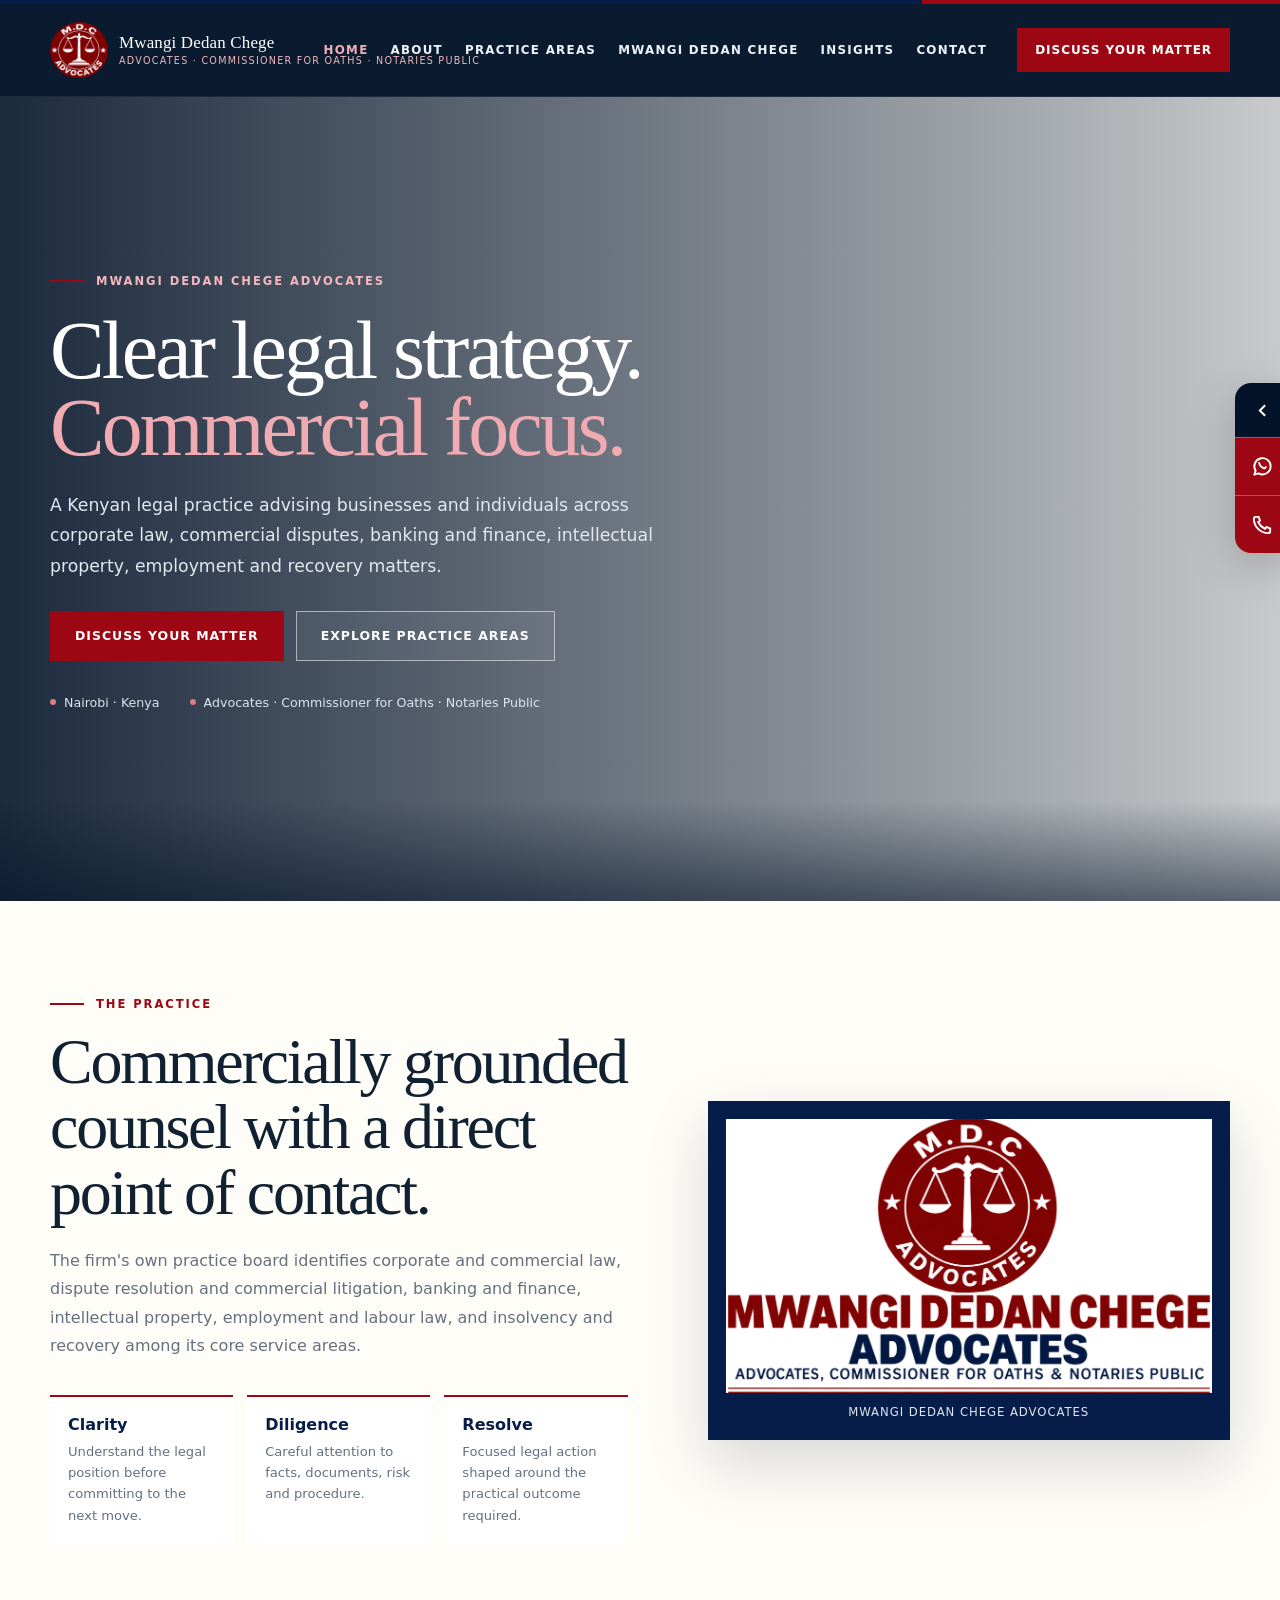
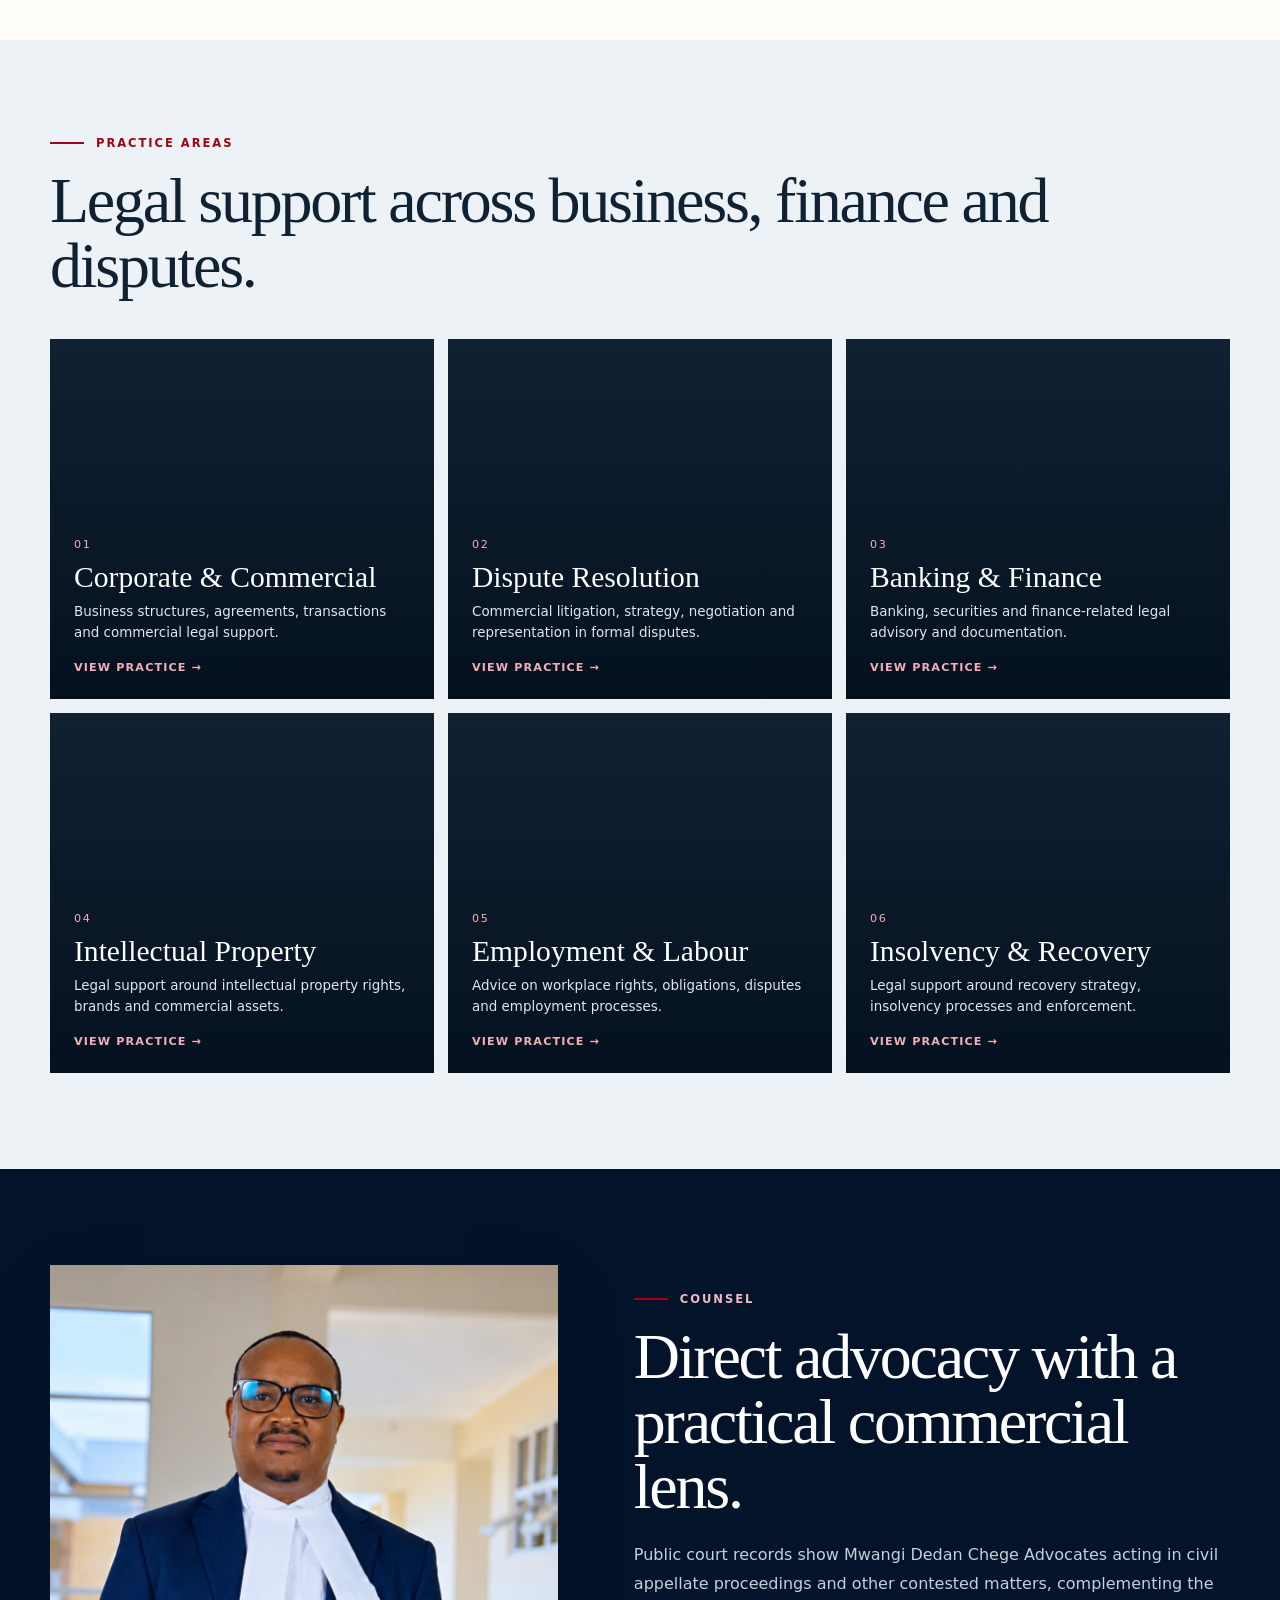
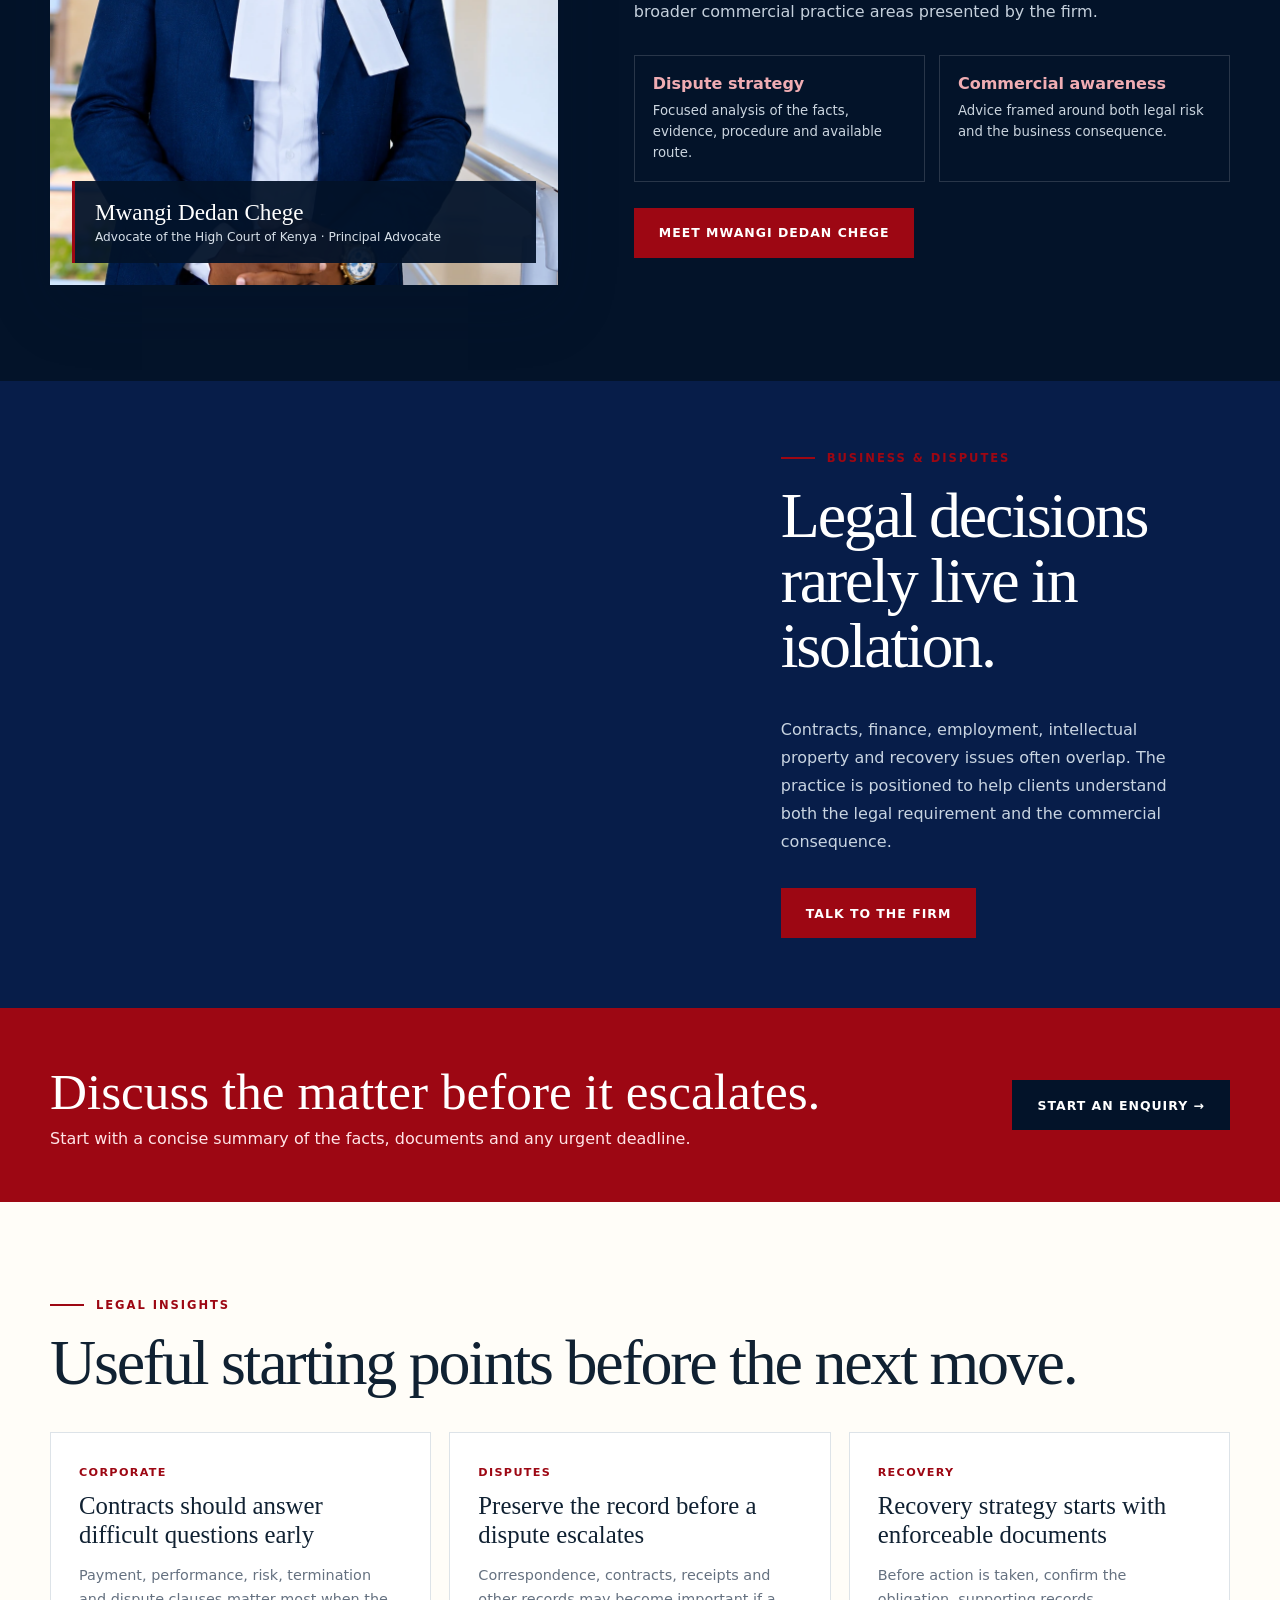
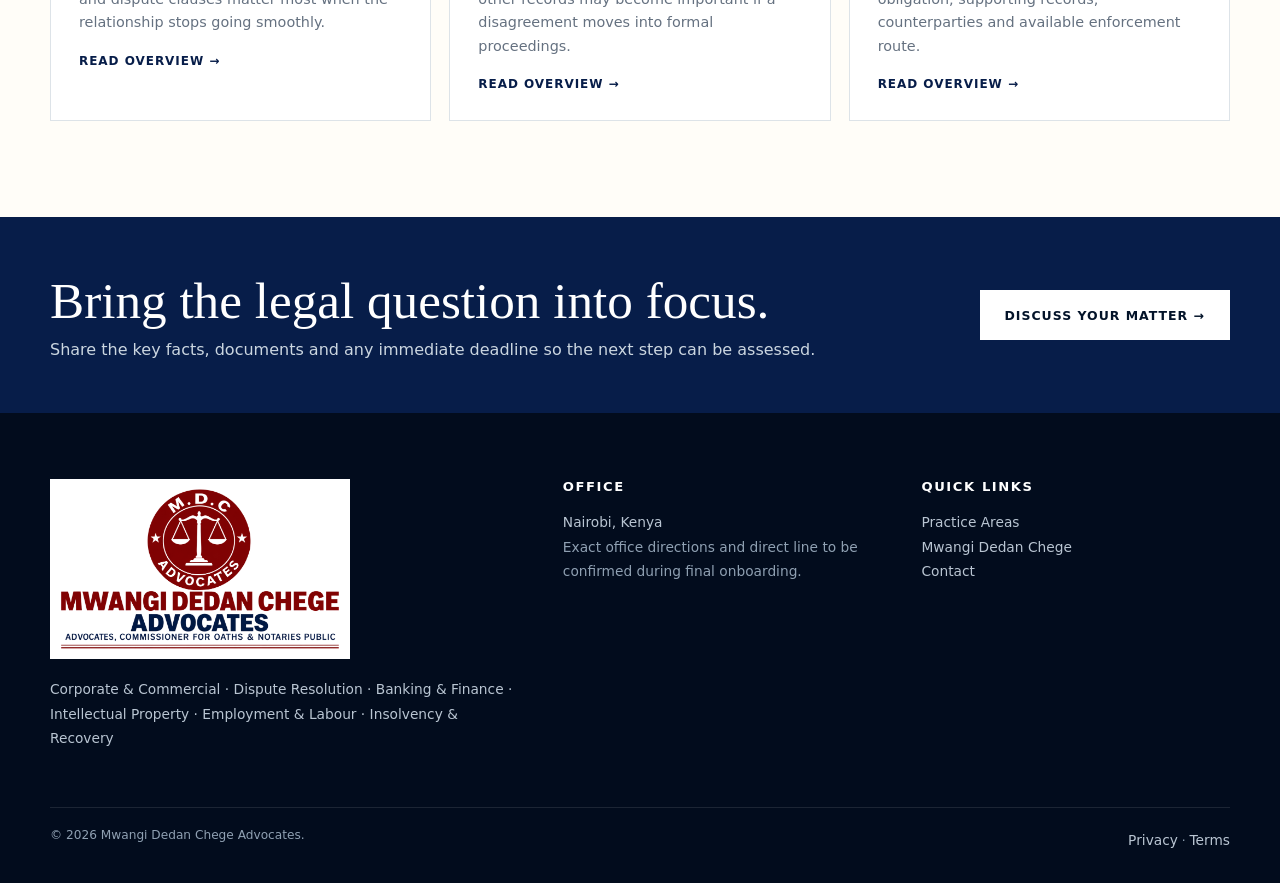
==== index.html @ b8acafd7 "Build Mwangi Dedan Chege Advocates website" ====
<!doctype html><html lang="en"><head><meta charset="utf-8"><meta name="viewport" content="width=device-width,initial-scale=1,viewport-fit=cover">
<title>Mwangi Dedan Chege Advocates | Kenya</title><meta name="description" content="Business-minded legal counsel across corporate, disputes, finance, intellectual property, employment and recovery matters."><link rel="canonical" href="https://mwangi-dedan-chege-advocates.vercel.app/">
<meta name="theme-color" content="#071d49"><meta property="og:type" content="website"><meta property="og:title" content="Mwangi Dedan Chege Advocates | Kenya">
<meta property="og:description" content="Business-minded legal counsel across corporate, disputes, finance, intellectual property, employment and recovery matters."><meta property="og:url" content="https://mwangi-dedan-chege-advocates.vercel.app/">
<meta property="og:image" content="https://mwangi-dedan-chege-advocates.vercel.app/images/social-card.jpg">
<link rel="manifest" href="/site.webmanifest"><link rel="icon" href="/images/icon-192.png">
<link rel="stylesheet" href="/assets/css/site.css?v=7"></head><body><div class="topline"></div><header class="site-header"><div class="container nav"><a class="brand" href="/" aria-label="Mwangi Dedan Chege Advocates home">
<img class="brand-mark" src="/images/emblem-2k.png" alt=""><span class="brand-name"><b>Mwangi Dedan Chege</b><small>Advocates · Commissioner for Oaths · Notaries Public</small></span></a>
<nav class="nav-links" aria-label="Primary navigation"><a class="active" href="/">Home</a><a class="" href="/about">About</a><a class="" href="/practice-areas">Practice Areas</a><a class="" href="/managing-partner">Mwangi Dedan Chege</a><a class="" href="/insights">Insights</a><a class="" href="/contact">Contact</a></nav><a class="nav-cta" href="/contact">Discuss your matter</a>
<button class="menu-btn" aria-label="Open menu" aria-expanded="false"><span></span></button></div>
<nav class="mobile-nav" aria-label="Mobile navigation"><a href="/">Home</a><a href="/about">About</a><a href="/practice-areas">Practice Areas</a><a href="/managing-partner">Mwangi Dedan Chege</a><a href="/insights">Insights</a><a href="/contact">Contact</a><a href="/contact">Discuss your matter</a></nav></header>
<main><section class="hero"><div class="container"><div class="hero-content"><div class="eyebrow">Mwangi Dedan Chege Advocates</div>
<h1 class="display">Clear legal strategy.<br><span>Commercial focus.</span></h1>
<p class="lead">A Kenyan legal practice advising businesses and individuals across corporate law, commercial disputes, banking and finance, intellectual property, employment and recovery matters.</p>
<div class="hero-actions"><a class="btn btn-gold" href="/contact">Discuss your matter</a><a class="btn btn-ghost" href="/practice-areas">Explore practice areas</a></div>
<div class="hero-meta"><span><i></i>Nairobi · Kenya</span><span><i></i>Advocates · Commissioner for Oaths · Notaries Public</span></div>
</div></div></section>

<section class="section"><div class="container intro-grid"><div><div class="eyebrow">The practice</div>
<h2 class="section-title">Commercially grounded counsel with a direct point of contact.</h2>
<p class="section-copy">The firm's own practice board identifies corporate and commercial law, dispute resolution and commercial litigation, banking and finance, intellectual property, employment and labour law, and insolvency and recovery among its core service areas.</p>
<div class="values"><div class="value"><b>Clarity</b><span>Understand the legal position before committing to the next move.</span></div>
<div class="value"><b>Diligence</b><span>Careful attention to facts, documents, risk and procedure.</span></div>
<div class="value"><b>Resolve</b><span>Focused legal action shaped around the practical outcome required.</span></div></div></div>
<div class="logo-animation"><video autoplay muted loop playsinline preload="metadata" poster="/images/logo-transparent-4k.png"><source src="/assets/media/mdc-logo-intro.mp4" type="video/mp4"></video><small>MWANGI DEDAN CHEGE ADVOCATES</small></div></div></section>

<section class="section practice-section"><div class="container"><div class="eyebrow">Practice areas</div>
<h2 class="section-title">Legal support across business, finance and disputes.</h2><div class="practice-grid">
<a class="practice-card" style="--image:url('https://images.unsplash.com/photo-1431540015161-0bf868a2d407?auto=format&fit=crop&w=1400&q=82')" href="/practice-areas#corporate"><div class="practice-content"><span class="practice-number">01</span><h3>Corporate & Commercial</h3><p>Business structures, agreements, transactions and commercial legal support.</p><span class="practice-link">View practice →</span></div></a>
<a class="practice-card" style="--image:url('https://images.unsplash.com/photo-1635845080335-dcfe06a0fcf1?auto=format&fit=crop&w=1400&q=82')" href="/practice-areas#litigation"><div class="practice-content"><span class="practice-number">02</span><h3>Dispute Resolution</h3><p>Commercial litigation, strategy, negotiation and representation in formal disputes.</p><span class="practice-link">View practice →</span></div></a>
<a class="practice-card" style="--image:url('https://images.unsplash.com/photo-1554224155-6726b3ff858f?auto=format&fit=crop&w=1400&q=82')" href="/practice-areas#finance"><div class="practice-content"><span class="practice-number">03</span><h3>Banking & Finance</h3><p>Banking, securities and finance-related legal advisory and documentation.</p><span class="practice-link">View practice →</span></div></a>
<a class="practice-card" style="--image:url('https://images.unsplash.com/photo-1598139384902-5a8217874645?auto=format&fit=crop&w=1400&q=82')" href="/practice-areas#ip"><div class="practice-content"><span class="practice-number">04</span><h3>Intellectual Property</h3><p>Legal support around intellectual property rights, brands and commercial assets.</p><span class="practice-link">View practice →</span></div></a>
<a class="practice-card" style="--image:url('https://images.unsplash.com/photo-1521791055366-0d553872125f?auto=format&fit=crop&w=1400&q=82')" href="/practice-areas#employment"><div class="practice-content"><span class="practice-number">05</span><h3>Employment & Labour</h3><p>Advice on workplace rights, obligations, disputes and employment processes.</p><span class="practice-link">View practice →</span></div></a>
<a class="practice-card" style="--image:url('https://images.unsplash.com/photo-1450101499163-c8848c66ca85?auto=format&fit=crop&w=1400&q=82')" href="/practice-areas#insolvency"><div class="practice-content"><span class="practice-number">06</span><h3>Insolvency & Recovery</h3><p>Legal support around recovery strategy, insolvency processes and enforcement.</p><span class="practice-link">View practice →</span></div></a>
</div></div></section>

<section class="section partner-section"><div class="container partner-grid"><div class="partner-visual"><div class="partner-badge"><strong>Mwangi Dedan Chege</strong><span>Advocate of the High Court of Kenya · Principal Advocate</span></div></div>
<div><div class="eyebrow">Counsel</div><h2 class="section-title">Direct advocacy with a practical commercial lens.</h2>
<p class="section-copy">Public court records show Mwangi Dedan Chege Advocates acting in civil appellate proceedings and other contested matters, complementing the broader commercial practice areas presented by the firm.</p>
<div class="partner-points"><div class="partner-point"><b>Dispute strategy</b><span>Focused analysis of the facts, evidence, procedure and available route.</span></div><div class="partner-point"><b>Commercial awareness</b><span>Advice framed around both legal risk and the business consequence.</span></div></div>
<div style="margin-top:26px"><a class="btn btn-gold" href="/managing-partner">Meet Mwangi Dedan Chege</a></div></div></div></section>

<section class="image-band"><div class="photo" aria-label="Professional business and property environment"></div><div class="copy"><div class="eyebrow">Business & disputes</div>
<h2 class="section-title">Legal decisions rarely live in isolation.</h2><p>Contracts, finance, employment, intellectual property and recovery issues often overlap. The practice is positioned to help clients understand both the legal requirement and the commercial consequence.</p>
<a class="btn btn-gold" style="align-self:flex-start;margin-top:16px" href="/contact">Talk to the firm</a></div></section>

<section class="booking-band"><div class="container"><div><h2>Discuss the matter before it escalates.</h2><p>Start with a concise summary of the facts, documents and any urgent deadline.</p></div><a class="btn btn-navy" href="/contact">Start an enquiry →</a></div></section>

<section class="section"><div class="container"><div class="eyebrow">Legal insights</div><h2 class="section-title">Useful starting points before the next move.</h2><div class="insight-grid">
<article class="insight-card"><span class="tag">Corporate</span><h3>Contracts should answer difficult questions early</h3><p>Payment, performance, risk, termination and dispute clauses matter most when the relationship stops going smoothly.</p><a href="/insights#corporate">Read overview →</a></article>
<article class="insight-card"><span class="tag">Disputes</span><h3>Preserve the record before a dispute escalates</h3><p>Correspondence, contracts, receipts and other records may become important if a disagreement moves into formal proceedings.</p><a href="/insights#disputes">Read overview →</a></article>
<article class="insight-card"><span class="tag">Recovery</span><h3>Recovery strategy starts with enforceable documents</h3><p>Before action is taken, confirm the obligation, supporting records, counterparties and available enforcement route.</p><a href="/insights#recovery">Read overview →</a></article>
</div></div></section></main><aside class="contact-rail collapsed" aria-label="Quick contact"><button class="rail-toggle" aria-label="Expand or collapse quick contact"><svg viewBox="0 0 24 24"><path d="M9 18l6-6-6-6"/></svg></button><div class="rail-actions">
<a href="/contact" aria-label="Contact Mwangi Dedan Chege Advocates"><svg viewBox="0 0 24 24"><path d="M20.5 11.8a8.5 8.5 0 0 1-12.6 7.4L3.5 20.5l1.3-4.2a8.5 8.5 0 1 1 15.7-4.5Z"/><path d="M8.5 8.2c.4 2.4 2.2 4.5 4.8 5.6.9.4 1.7-.3 2.1-1.2"/></svg></a>
<a href="/contact" aria-label="Contact the firm"><svg viewBox="0 0 24 24"><path d="M5 4h3l1.4 4-2 1.4a16 16 0 0 0 7.2 7.2l1.4-2L20 16v3c0 1.1-.9 2-2 2C9.7 21 3 14.3 3 6c0-1.1.9-2 2-2Z"/></svg></a></div></aside><section class="cta-strip"><div class="container"><div><h2>Bring the legal question into focus.</h2><p>Share the key facts, documents and any immediate deadline so the next step can be assessed.</p></div><a class="btn btn-light" href="/contact">Discuss your matter →</a></div></section>
<footer class="footer"><div class="container"><div class="footer-grid"><div><div class="footer-brand"><img src="/images/logo-transparent-4k.png" alt="Mwangi Dedan Chege Advocates"></div>
<p>Corporate & Commercial · Dispute Resolution · Banking & Finance · Intellectual Property · Employment & Labour · Insolvency & Recovery</p></div>
<div><h4>Office</h4><p>Nairobi, Kenya<br><span style="color:#8fa0b2">Exact office directions and direct line to be confirmed during final onboarding.</span></p></div>
<div><h4>Quick links</h4><p><a href="/practice-areas">Practice Areas</a><br><a href="/managing-partner">Mwangi Dedan Chege</a><br><a href="/contact">Contact</a></p></div></div>
<div class="footer-bottom"><span>© 2026 Mwangi Dedan Chege Advocates.</span><span><a href="/privacy">Privacy</a> · <a href="/terms">Terms</a></span></div></div></footer><script src="/assets/js/site.js?v=7" defer></script></body></html>
---- assets/css/site.css ----
:root{--navy:#071d49;--navy2:#031329;--blue:#123a73;--gold:#9d0713;--gold2:#e5a1a7;--ivory:#f7f4ed;--paper:#fffdf8;--ink:#102132;--muted:#657180;--line:#dde3e8;--max:1180px;--shadow:0 24px 60px rgba(3,19,41,.16)}
*{box-sizing:border-box}html{scroll-behavior:smooth;overflow-x:hidden}body{margin:0;background:var(--paper);color:var(--ink);font-family:Inter,ui-sans-serif,system-ui,-apple-system,BlinkMacSystemFont,"Segoe UI",sans-serif;overflow-x:hidden;-webkit-font-smoothing:antialiased}a{color:inherit;text-decoration:none}img,video{max-width:100%;display:block}.container{width:min(calc(100% - 48px),var(--max));margin:auto}.topline{height:4px;background:linear-gradient(90deg,var(--navy) 0 72%,var(--gold) 72%)}
.site-header{position:sticky;top:0;z-index:100;background:rgba(3,19,41,.97);backdrop-filter:blur(12px);border-bottom:1px solid rgba(255,255,255,.08)}.nav{height:92px;display:flex;align-items:center;gap:30px}.brand{display:flex;align-items:center;gap:11px;margin-right:auto;color:white;min-width:230px}.brand-mark{width:58px;height:58px;object-fit:contain}.brand-name{display:flex;flex-direction:column;line-height:1.02;min-width:0}.brand-name b{font-family:Georgia,serif;font-size:1.06rem;font-weight:500;letter-spacing:.01em;white-space:nowrap}.brand-name small{font-size:.6rem;text-transform:uppercase;letter-spacing:.13em;color:#f0b8bd;margin-top:5px;white-space:nowrap}.nav-links{display:flex;align-items:center;gap:22px}.nav-links a{color:#eef4fa;font-size:.74rem;text-transform:uppercase;letter-spacing:.11em;font-weight:700;white-space:nowrap}.nav-links a:hover,.nav-links a.active{color:#f2b0b6}.nav-cta{background:var(--gold);color:white;padding:15px 18px;font-weight:800;font-size:.75rem;text-transform:uppercase;letter-spacing:.08em;white-space:nowrap}.menu-btn{display:none;width:48px;height:48px;border:1px solid rgba(255,255,255,.25);background:transparent;align-items:center;justify-content:center}.menu-btn:before,.menu-btn:after,.menu-btn span{content:"";display:block;width:22px;height:2px;background:white;position:absolute}.menu-btn:before{transform:translateY(-7px)}.menu-btn:after{transform:translateY(7px)}.mobile-nav{display:none}
.hero{position:relative;min-height:calc(100svh - 96px);display:flex;align-items:center;color:white;background:linear-gradient(90deg,rgba(3,19,41,.90),rgba(3,19,41,.55) 53%,rgba(3,19,41,.22)),url('https://images.unsplash.com/photo-1571055931484-22dce9d6c510?auto=format&fit=crop&w=2200&q=86') center/cover no-repeat}.hero:after{content:"";position:absolute;inset:auto 0 0;height:100px;background:linear-gradient(transparent,rgba(3,19,41,.55));pointer-events:none}.hero .container{position:relative;z-index:2}.hero-content{max-width:780px;padding:94px 0 108px}.eyebrow{display:flex;align-items:center;gap:12px;color:var(--gold);font-size:.72rem;text-transform:uppercase;letter-spacing:.17em;font-weight:800}.hero .eyebrow,.partner-section .eyebrow,.cta-strip .eyebrow{color:#f2b8bd}.eyebrow:before{content:"";width:34px;height:2px;background:var(--gold)}.display,.section-title,.page-title{font-family:Georgia,"Times New Roman",serif;font-weight:500;letter-spacing:-.035em}.display{font-size:clamp(3.55rem,6.4vw,7rem);line-height:.94;margin:24px 0}.display span{color:#f0aab1}.lead{font-size:1.08rem;line-height:1.75;color:#e1e8f0;max-width:650px}.hero-actions{display:flex;gap:12px;flex-wrap:wrap;margin-top:30px}.btn{min-height:50px;padding:0 24px;display:inline-flex;align-items:center;justify-content:center;font-weight:800;font-size:.78rem;text-transform:uppercase;letter-spacing:.08em;border:1px solid transparent;cursor:pointer}.btn-gold{background:var(--gold);color:white}.btn-ghost{border-color:rgba(255,255,255,.55);color:white;background:rgba(255,255,255,.05)}.btn-navy{background:var(--navy2);color:white}.btn-light{background:white;color:var(--navy2)}.hero-meta{display:flex;gap:30px;flex-wrap:wrap;margin-top:34px;color:#dce5ee;font-size:.79rem}.hero-meta span{display:flex;align-items:center;gap:8px}.hero-meta i{width:6px;height:6px;border-radius:50%;background:#df7b84}
.section{padding:96px 0}.section-title{font-size:clamp(2.5rem,5vw,4.6rem);line-height:1.02;margin:18px 0 22px}.section-copy{color:var(--muted);line-height:1.78;max-width:700px}.intro-grid{display:grid;grid-template-columns:1.05fr .95fr;gap:80px;align-items:center}.values{display:grid;grid-template-columns:repeat(3,1fr);gap:14px;margin-top:34px}.value{padding:18px;border-top:2px solid var(--gold);background:#fff}.value b{display:block;color:var(--navy);margin-bottom:7px}.value span{font-size:.82rem;line-height:1.55;color:var(--muted)}.logo-animation{background:var(--navy);padding:18px;box-shadow:var(--shadow);position:relative;overflow:hidden}.logo-animation img,.logo-animation video{width:100%;aspect-ratio:16/9;object-fit:cover;background:#fff}.logo-animation small{display:block;color:#dfe7ef;font-size:.73rem;letter-spacing:.08em;text-align:center;padding:12px 6px 3px}
.practice-section{background:#edf2f6}.practice-grid{display:grid;grid-template-columns:repeat(3,1fr);gap:14px;margin-top:40px}.practice-card{position:relative;min-height:360px;overflow:hidden;background:#123;color:white}.practice-card:before{content:"";position:absolute;inset:0;background:linear-gradient(180deg,rgba(3,15,29,.05),rgba(3,15,29,.91));z-index:1}.practice-card:after{content:"";position:absolute;inset:0;background:var(--image) center/cover no-repeat;transition:transform .55s ease;z-index:0}.practice-card:hover:after{transform:scale(1.04)}.practice-content{position:absolute;left:24px;right:24px;bottom:24px;z-index:2}.practice-number{font-size:.7rem;letter-spacing:.14em;color:#f1b0b6}.practice-card h3{font-family:Georgia,serif;font-size:1.85rem;margin:.55rem 0 .5rem;font-weight:500}.practice-card p{font-size:.84rem;color:#e0e7ed;line-height:1.55;margin:0 0 12px}.practice-link{font-size:.7rem;font-weight:800;text-transform:uppercase;letter-spacing:.1em;color:#f1b0b6}
.partner-section{background:var(--navy2);color:white}.partner-grid{display:grid;grid-template-columns:.92fr 1.08fr;gap:76px;align-items:center}.partner-visual{min-height:620px;background:url('/assets/media/dedan-main.webp') center 14%/cover no-repeat;position:relative;box-shadow:var(--shadow)}.partner-badge{position:absolute;left:22px;right:22px;bottom:22px;background:rgba(3,19,41,.94);padding:18px 20px;border-left:3px solid var(--gold)}.partner-badge strong{display:block;font-family:Georgia,serif;font-size:1.45rem;font-weight:500;color:white}.partner-badge span{font-size:.76rem;color:#d8e1ea}.partner-section .section-copy{color:#c5d0dc}.partner-points{display:grid;grid-template-columns:1fr 1fr;gap:14px;margin-top:28px}.partner-point{padding:18px;border:1px solid rgba(255,255,255,.15)}.partner-point b{display:block;color:#f0adb3;margin-bottom:7px}.partner-point span{color:#cbd5df;font-size:.83rem;line-height:1.5}
.image-band{display:grid;grid-template-columns:1.1fr .9fr;min-height:520px;background:var(--navy)}.image-band .photo{background:url('https://images.unsplash.com/photo-1741991110666-88115e724741?auto=format&fit=crop&w=1800&q=82') center/cover no-repeat}.image-band .copy{display:flex;flex-direction:column;justify-content:center;padding:70px clamp(30px,6vw,90px);color:white}.image-band .copy p{color:#c8d4e1;line-height:1.75}.booking-band{background:var(--gold);padding:54px 0}.booking-band .container{display:grid;grid-template-columns:1fr auto;gap:30px;align-items:center}.booking-band h2{font-family:Georgia,serif;font-size:clamp(2rem,4vw,3.4rem);margin:0;color:white;font-weight:500}.booking-band p{margin:.5rem 0 0;color:#ffe4e7}
.insight-grid{display:grid;grid-template-columns:repeat(3,1fr);gap:18px;margin-top:36px}.insight-card{border:1px solid var(--line);padding:28px;background:white}.insight-card .tag{color:var(--gold);font-weight:800;font-size:.7rem;text-transform:uppercase;letter-spacing:.12em}.insight-card h3{font-family:Georgia,serif;font-size:1.55rem;line-height:1.15;margin:.8rem 0;font-weight:500}.insight-card p{color:var(--muted);line-height:1.65;font-size:.9rem}.insight-card a{color:var(--navy);font-weight:800;font-size:.75rem;text-transform:uppercase;letter-spacing:.08em}
.page-hero{background:linear-gradient(135deg,var(--navy2),var(--navy));color:white;padding:100px 0 82px}.page-title{font-size:clamp(3rem,6vw,5.8rem);line-height:.98;margin:18px 0 20px}.page-hero p{max-width:720px;color:#d4deea;line-height:1.75}.page-main{padding:84px 0}.two-col{display:grid;grid-template-columns:1fr 1fr;gap:54px;align-items:start}.info-card{border:1px solid var(--line);padding:28px;background:white}.info-card h3{font-family:Georgia,serif;font-size:1.7rem;margin:0 0 12px;font-weight:500}.info-card p,.info-card li{color:var(--muted);line-height:1.75}.contact-grid{display:grid;grid-template-columns:.82fr 1.18fr;gap:54px}.contact-list{display:grid;gap:14px}.contact-item{padding:20px;border:1px solid var(--line);background:white}.contact-item small{display:block;color:var(--gold);font-weight:800;text-transform:uppercase;letter-spacing:.1em;margin-bottom:6px}.contact-item a,.contact-item span{color:var(--navy);font-weight:700}.contact-form{display:grid;grid-template-columns:1fr 1fr;gap:14px}.contact-form .full{grid-column:1/-1}.contact-form input,.contact-form textarea,.contact-form select{width:100%;border:1px solid var(--line);padding:15px 16px;background:white;color:var(--ink);font:inherit;border-radius:0}.contact-form textarea{min-height:160px;resize:vertical}.small-note{font-size:.82rem;color:var(--muted);line-height:1.6}.form-status{margin-top:10px;color:var(--navy);font-weight:700}.map-wrap{background:#eef2f5;padding:0 0 90px}.map-head{padding:76px 0 28px}.map-shell{width:min(1400px,calc(100% - 28px));margin:auto;overflow:hidden;box-shadow:var(--shadow);background:white}.map-shell iframe{display:block;width:100%;height:560px;border:0}.map-footer{display:flex;justify-content:space-between;gap:24px;align-items:center;padding:22px 28px}.map-footer strong{display:block;color:var(--navy);font-size:1rem}.map-footer span{color:var(--muted);font-size:.86rem}
.contact-rail{position:fixed;right:0;top:52%;transform:translateY(-50%);z-index:1000;display:flex;flex-direction:column;align-items:flex-end;transition:transform .28s ease;filter:drop-shadow(0 12px 22px rgba(0,0,0,.2))}.contact-rail.collapsed{transform:translate(9px,-50%)}.rail-toggle{width:54px;height:54px;border:0;border-radius:16px 0 0 0;background:var(--navy2);color:white;display:grid;place-items:center;cursor:pointer}.rail-toggle svg{width:21px;height:21px;stroke:#fff;fill:none;stroke-width:2.3;transition:transform .28s ease}.contact-rail.collapsed .rail-toggle svg{transform:rotate(180deg)}.rail-actions{overflow:hidden;border-radius:0 0 0 16px;background:var(--gold);display:flex;flex-direction:column}.rail-actions a{width:54px;height:58px;display:grid;place-items:center;color:white;border-top:1px solid rgba(255,255,255,.3)}.rail-actions a:hover{background:#78020b}.rail-actions svg{width:23px;height:23px;stroke:#fff;fill:none;stroke-width:2;stroke-linecap:round;stroke-linejoin:round}
.cta-strip{background:var(--navy);padding:54px 0;color:white}.cta-strip .container{display:flex;align-items:center;justify-content:space-between;gap:24px}.cta-strip h2{font-family:Georgia,serif;font-size:clamp(2rem,4vw,3.3rem);margin:0;font-weight:500}.cta-strip p{margin:.6rem 0 0;color:#cbd6e0}.footer{background:#020c1d;color:#d5dee8;padding:66px 0 30px}.footer-grid{display:grid;grid-template-columns:1.2fr .8fr .8fr;gap:50px}.footer-brand{width:300px;margin-bottom:18px;background:white;padding:10px}.footer-brand img{width:100%;height:auto}.footer h4{color:white;font-size:.82rem;text-transform:uppercase;letter-spacing:.12em;margin:0 0 16px}.footer p,.footer a{font-size:.86rem;line-height:1.8;color:#b9c5d2}.footer a:hover{color:#f0adb3}.footer-bottom{border-top:1px solid rgba(255,255,255,.1);margin-top:42px;padding-top:20px;display:flex;justify-content:space-between;gap:20px;font-size:.76rem;color:#8fa0b2}
@media(max-width:1080px){.nav-links,.nav-cta{display:none}.menu-btn{display:flex;position:relative}.nav{height:82px}.brand{min-width:220px}.brand-mark{width:54px;height:54px}.brand-name b{font-size:1rem}.mobile-nav.open{display:flex;position:fixed;top:86px;left:0;right:0;background:var(--navy2);z-index:99;flex-direction:column;padding:14px 24px 24px;border-bottom:1px solid rgba(255,255,255,.1);box-shadow:0 18px 40px rgba(0,0,0,.24)}.mobile-nav a{padding:14px 4px;border-bottom:1px solid rgba(255,255,255,.1);font-weight:700;color:white}.intro-grid,.partner-grid,.image-band,.two-col,.contact-grid{grid-template-columns:1fr}.image-band .photo{min-height:420px}.practice-grid{grid-template-columns:1fr 1fr}.insight-grid{grid-template-columns:1fr 1fr}.footer-grid{grid-template-columns:1fr 1fr}.footer-grid>div:first-child{grid-column:1/-1}.booking-band .container{grid-template-columns:1fr}}
@media(max-width:720px){.container{width:calc(100% - 30px);max-width:100%}.section{padding:66px 0}.nav{height:76px;gap:12px}.brand{min-width:0;flex:1;gap:8px;overflow:hidden}.brand-mark{width:48px;height:48px;flex:0 0 auto}.brand-name{min-width:0}.brand-name b{font-size:.87rem;overflow:hidden;text-overflow:ellipsis}.brand-name small{font-size:.48rem;letter-spacing:.08em;overflow:hidden;text-overflow:ellipsis}.menu-btn{width:44px;height:44px;flex:0 0 auto}.mobile-nav.open{top:80px}.hero{min-height:calc(100svh - 80px);background-position:58% center}.hero-content{padding:58px 0 70px}.display{font-size:clamp(2.75rem,12.7vw,4rem);max-width:98%;overflow-wrap:anywhere}.lead{font-size:.97rem;line-height:1.6;max-width:96%}.hero-actions{gap:9px}.btn{min-height:48px;padding:0 18px;font-size:.74rem}.hero-meta{gap:12px;margin-top:24px;font-size:.73rem}.values{grid-template-columns:1fr}.logo-animation{padding:9px}.practice-grid{grid-template-columns:1fr}.practice-card{min-height:320px}.partner-visual{min-height:520px;background-position:center 12%}.partner-badge{left:14px;right:14px;bottom:14px;padding:15px 16px}.partner-badge strong{font-size:1.3rem;color:#fff}.partner-points{grid-template-columns:1fr}.image-band .photo{min-height:330px}.image-band .copy{padding:50px 22px}.insight-grid{grid-template-columns:1fr}.booking-band{padding:44px 0}.map-shell{width:calc(100% - 18px)}.map-shell iframe{height:420px}.map-footer{align-items:flex-start;flex-direction:column;padding:20px}.map-footer .btn{width:100%}.contact-form{grid-template-columns:1fr}.contact-form .full{grid-column:auto}.contact-form input,.contact-form textarea,.contact-form select{font-size:16px}.cta-strip .container{align-items:flex-start;flex-direction:column}.footer-grid{grid-template-columns:1fr;gap:30px}.footer-grid>div:first-child{grid-column:auto}.footer-bottom{flex-direction:column}.contact-rail{top:56%;max-height:42vh}.rail-toggle{width:46px;height:46px}.rail-actions a{width:46px;height:50px}.rail-actions svg{width:20px;height:20px}.contact-rail.collapsed{transform:translate(7px,-50%)}.section-title{font-size:clamp(2.1rem,10vw,3rem)}.page-hero{padding:70px 0 56px}.page-main{padding:60px 0}.footer-brand{width:min(280px,100%)}}
@media(max-width:480px){.brand-mark{width:44px;height:44px}.brand-name b{font-size:.78rem}.brand-name small{font-size:.43rem}.display{font-size:2.9rem}.hero-content{padding-top:50px}.hero-actions .btn{width:100%}.hero-actions .btn-ghost{width:100%}.hero-meta{display:grid;grid-template-columns:1fr}.partner-visual{min-height:460px}.rail-toggle{width:43px;height:43px}.rail-actions a{width:43px;height:47px}.map-shell iframe{height:370px}.page-title{font-size:2.8rem}.contact-item{padding:17px}.practice-card h3{font-size:1.65rem}}
@media(max-width:360px){.container{width:calc(100% - 22px)}.brand-mark{width:40px;height:40px}.brand-name b{font-size:.72rem}.brand-name small{font-size:.4rem}.display{font-size:2.55rem}.page-title{font-size:2.5rem}.partner-visual{min-height:420px}}
@media(prefers-reduced-motion:reduce){*{scroll-behavior:auto!important;animation:none!important;transition:none!important}}
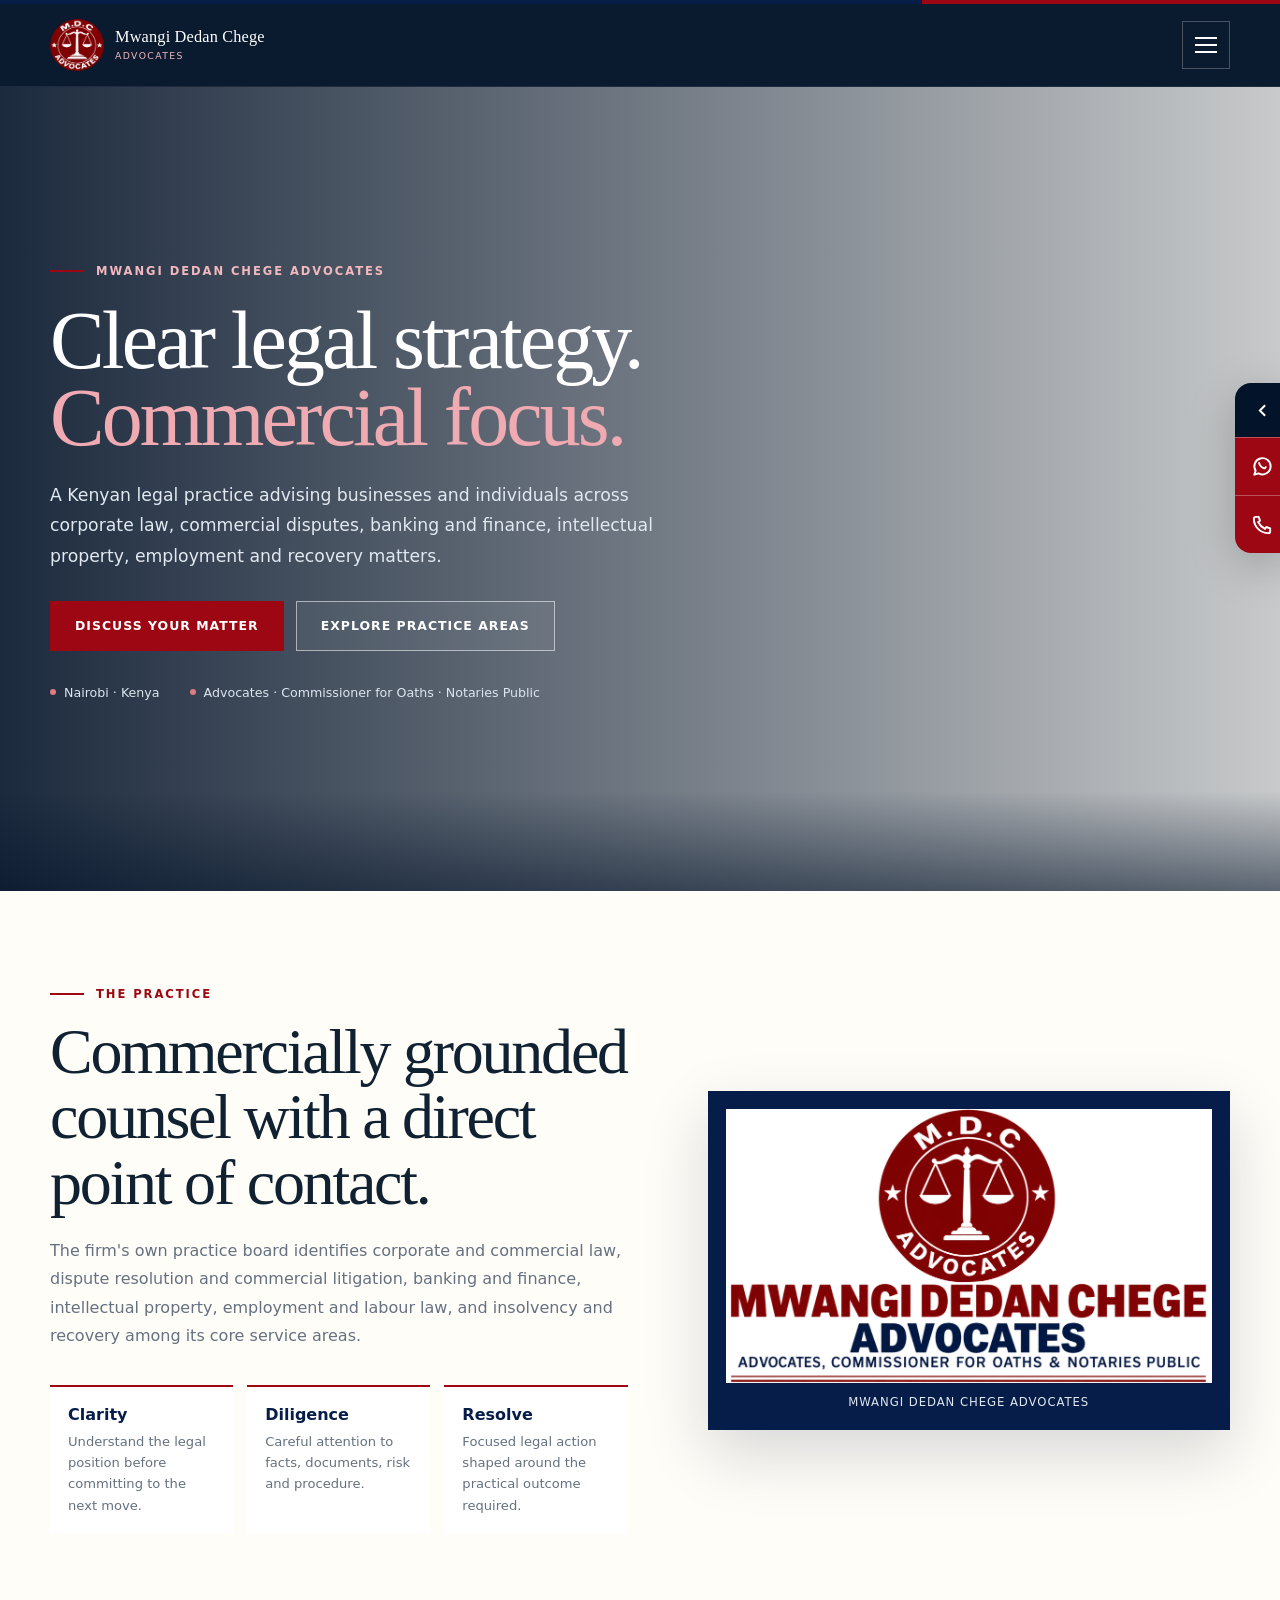
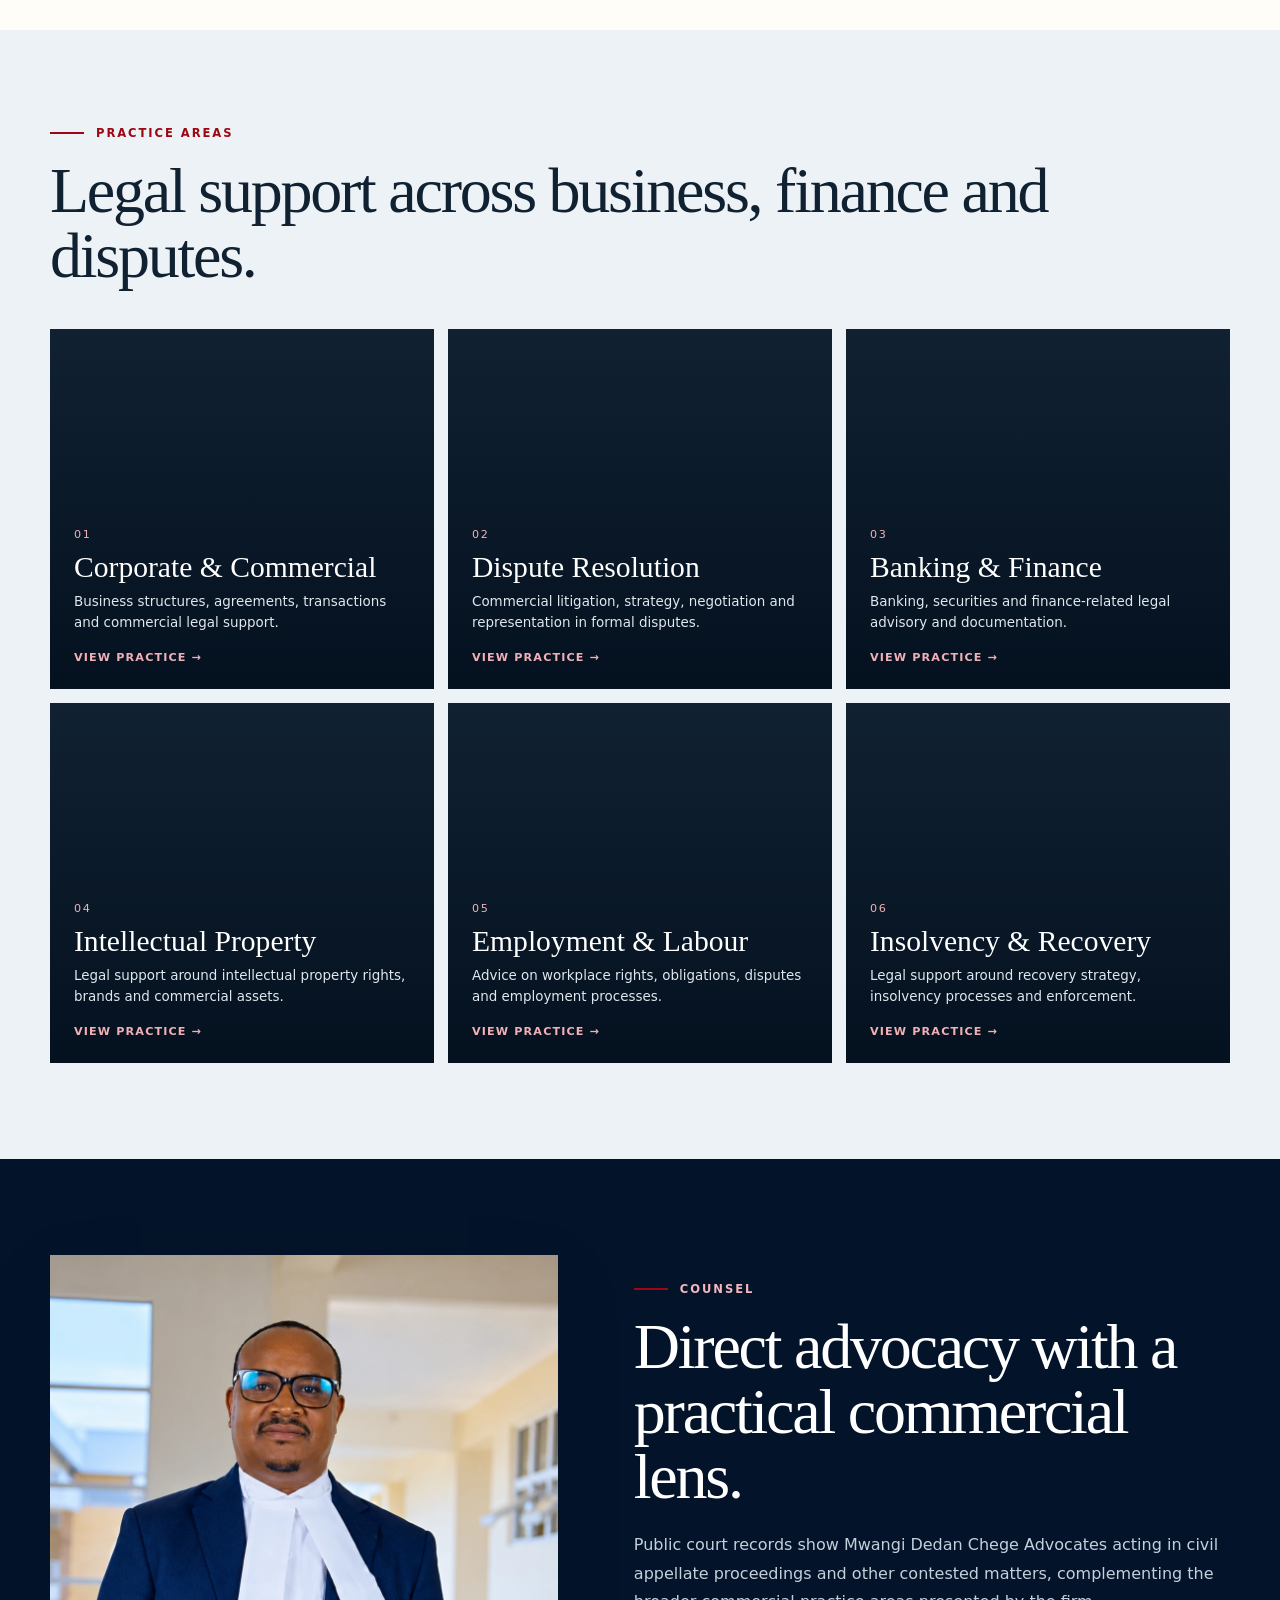
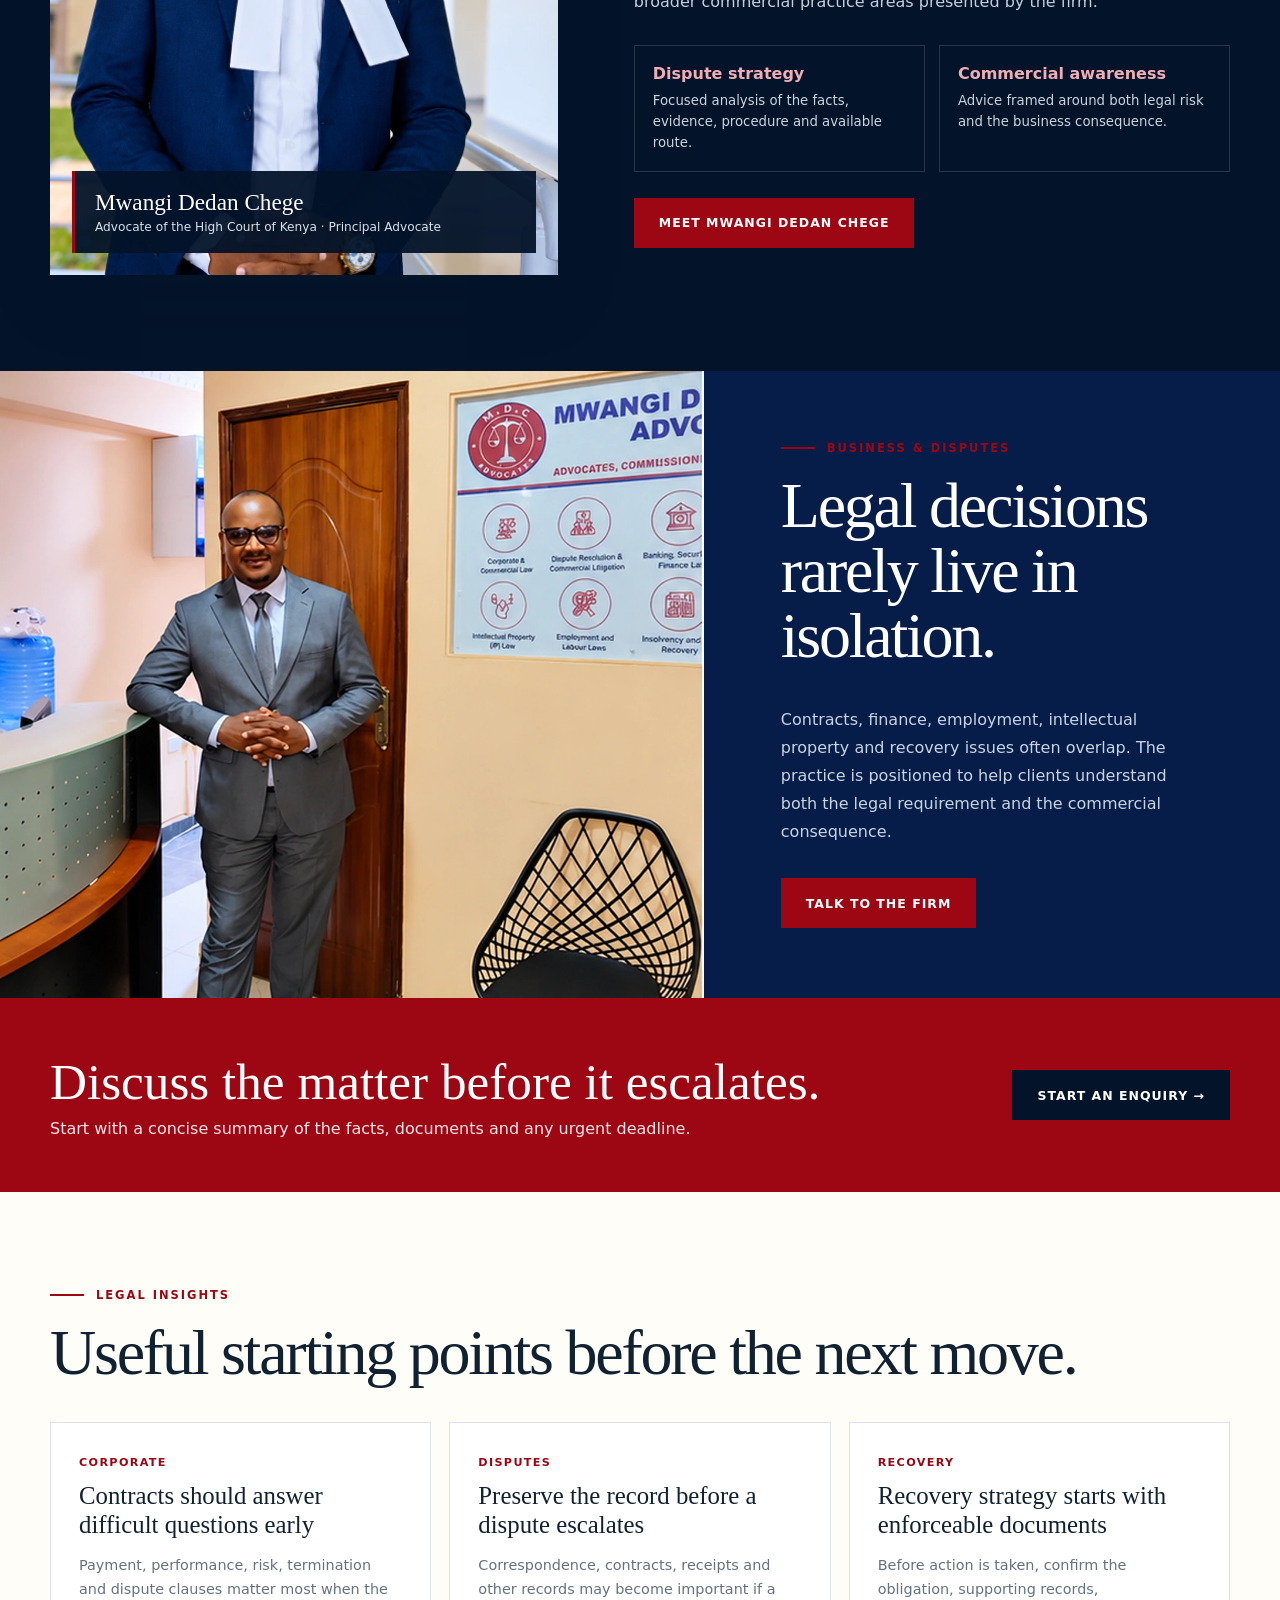
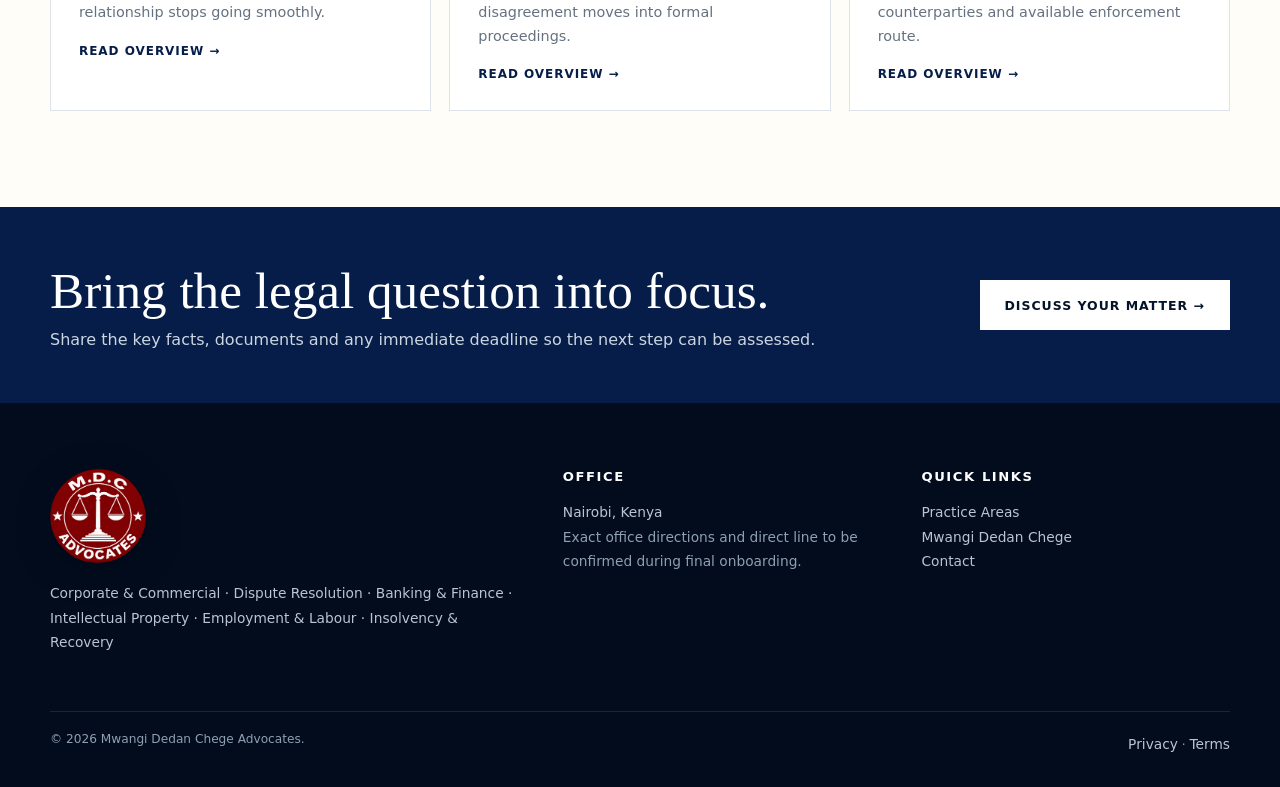
==== commit 3de6976c: "Fix header footer mobile responsiveness and principal photography" ====
--- a/index.html
+++ b/index.html
@@ -4,8 +4,8 @@
 <meta property="og:description" content="Business-minded legal counsel across corporate, disputes, finance, intellectual property, employment and recovery matters."><meta property="og:url" content="https://mwangi-dedan-chege-advocates.vercel.app/">
 <meta property="og:image" content="https://mwangi-dedan-chege-advocates.vercel.app/images/social-card.jpg">
 <link rel="manifest" href="/site.webmanifest"><link rel="icon" href="/images/icon-192.png">
-<link rel="stylesheet" href="/assets/css/site.css?v=7"></head><body><div class="topline"></div><header class="site-header"><div class="container nav"><a class="brand" href="/" aria-label="Mwangi Dedan Chege Advocates home">
-<img class="brand-mark" src="/images/emblem-2k.png" alt=""><span class="brand-name"><b>Mwangi Dedan Chege</b><small>Advocates · Commissioner for Oaths · Notaries Public</small></span></a>
+<link rel="stylesheet" href="/assets/css/site.css?v=8"></head><body><div class="topline"></div><header class="site-header"><div class="container nav"><a class="brand" href="/" aria-label="Mwangi Dedan Chege Advocates home">
+<img class="brand-mark" src="/images/emblem-2k.png" alt=""><span class="brand-name"><b>Mwangi Dedan Chege</b><small>Advocates</small></span></a>
 <nav class="nav-links" aria-label="Primary navigation"><a class="active" href="/">Home</a><a class="" href="/about">About</a><a class="" href="/practice-areas">Practice Areas</a><a class="" href="/managing-partner">Mwangi Dedan Chege</a><a class="" href="/insights">Insights</a><a class="" href="/contact">Contact</a></nav><a class="nav-cta" href="/contact">Discuss your matter</a>
 <button class="menu-btn" aria-label="Open menu" aria-expanded="false"><span></span></button></div>
 <nav class="mobile-nav" aria-label="Mobile navigation"><a href="/">Home</a><a href="/about">About</a><a href="/practice-areas">Practice Areas</a><a href="/managing-partner">Mwangi Dedan Chege</a><a href="/insights">Insights</a><a href="/contact">Contact</a><a href="/contact">Discuss your matter</a></nav></header>
@@ -53,8 +53,8 @@
 </div></div></section></main><aside class="contact-rail collapsed" aria-label="Quick contact"><button class="rail-toggle" aria-label="Expand or collapse quick contact"><svg viewBox="0 0 24 24"><path d="M9 18l6-6-6-6"/></svg></button><div class="rail-actions">
 <a href="/contact" aria-label="Contact Mwangi Dedan Chege Advocates"><svg viewBox="0 0 24 24"><path d="M20.5 11.8a8.5 8.5 0 0 1-12.6 7.4L3.5 20.5l1.3-4.2a8.5 8.5 0 1 1 15.7-4.5Z"/><path d="M8.5 8.2c.4 2.4 2.2 4.5 4.8 5.6.9.4 1.7-.3 2.1-1.2"/></svg></a>
 <a href="/contact" aria-label="Contact the firm"><svg viewBox="0 0 24 24"><path d="M5 4h3l1.4 4-2 1.4a16 16 0 0 0 7.2 7.2l1.4-2L20 16v3c0 1.1-.9 2-2 2C9.7 21 3 14.3 3 6c0-1.1.9-2 2-2Z"/></svg></a></div></aside><section class="cta-strip"><div class="container"><div><h2>Bring the legal question into focus.</h2><p>Share the key facts, documents and any immediate deadline so the next step can be assessed.</p></div><a class="btn btn-light" href="/contact">Discuss your matter →</a></div></section>
-<footer class="footer"><div class="container"><div class="footer-grid"><div><div class="footer-brand"><img src="/images/logo-transparent-4k.png" alt="Mwangi Dedan Chege Advocates"></div>
+<footer class="footer"><div class="container"><div class="footer-grid"><div><div class="footer-brand"><img src="/images/emblem-2k.png" alt="Mwangi Dedan Chege Advocates emblem"></div>
 <p>Corporate & Commercial · Dispute Resolution · Banking & Finance · Intellectual Property · Employment & Labour · Insolvency & Recovery</p></div>
 <div><h4>Office</h4><p>Nairobi, Kenya<br><span style="color:#8fa0b2">Exact office directions and direct line to be confirmed during final onboarding.</span></p></div>
 <div><h4>Quick links</h4><p><a href="/practice-areas">Practice Areas</a><br><a href="/managing-partner">Mwangi Dedan Chege</a><br><a href="/contact">Contact</a></p></div></div>
-<div class="footer-bottom"><span>© 2026 Mwangi Dedan Chege Advocates.</span><span><a href="/privacy">Privacy</a> · <a href="/terms">Terms</a></span></div></div></footer><script src="/assets/js/site.js?v=7" defer></script></body></html>+<div class="footer-bottom"><span>© 2026 Mwangi Dedan Chege Advocates.</span><span><a href="/privacy">Privacy</a> · <a href="/terms">Terms</a></span></div></div></footer><script src="/assets/js/site.js?v=8" defer></script></body></html>
--- a/assets/css/site.css
+++ b/assets/css/site.css
@@ -3,16 +3,94 @@
 *{box-sizing:border-box}html{scroll-behavior:smooth;overflow-x:hidden}body{margin:0;background:var(--paper);color:var(--ink);font-family:Inter,ui-sans-serif,system-ui,-apple-system,BlinkMacSystemFont,"Segoe UI",sans-serif;overflow-x:hidden;-webkit-font-smoothing:antialiased}a{color:inherit;text-decoration:none}img,video{max-width:100%;display:block}.container{width:min(calc(100% - 48px),var(--max));margin:auto}.topline{height:4px;background:linear-gradient(90deg,var(--navy) 0 72%,var(--gold) 72%)}
 .site-header{position:sticky;top:0;z-index:100;background:rgba(3,19,41,.97);backdrop-filter:blur(12px);border-bottom:1px solid rgba(255,255,255,.08)}.nav{height:92px;display:flex;align-items:center;gap:30px}.brand{display:flex;align-items:center;gap:11px;margin-right:auto;color:white;min-width:230px}.brand-mark{width:58px;height:58px;object-fit:contain}.brand-name{display:flex;flex-direction:column;line-height:1.02;min-width:0}.brand-name b{font-family:Georgia,serif;font-size:1.06rem;font-weight:500;letter-spacing:.01em;white-space:nowrap}.brand-name small{font-size:.6rem;text-transform:uppercase;letter-spacing:.13em;color:#f0b8bd;margin-top:5px;white-space:nowrap}.nav-links{display:flex;align-items:center;gap:22px}.nav-links a{color:#eef4fa;font-size:.74rem;text-transform:uppercase;letter-spacing:.11em;font-weight:700;white-space:nowrap}.nav-links a:hover,.nav-links a.active{color:#f2b0b6}.nav-cta{background:var(--gold);color:white;padding:15px 18px;font-weight:800;font-size:.75rem;text-transform:uppercase;letter-spacing:.08em;white-space:nowrap}.menu-btn{display:none;width:48px;height:48px;border:1px solid rgba(255,255,255,.25);background:transparent;align-items:center;justify-content:center}.menu-btn:before,.menu-btn:after,.menu-btn span{content:"";display:block;width:22px;height:2px;background:white;position:absolute}.menu-btn:before{transform:translateY(-7px)}.menu-btn:after{transform:translateY(7px)}.mobile-nav{display:none}
 .hero{position:relative;min-height:calc(100svh - 96px);display:flex;align-items:center;color:white;background:linear-gradient(90deg,rgba(3,19,41,.90),rgba(3,19,41,.55) 53%,rgba(3,19,41,.22)),url('https://images.unsplash.com/photo-1571055931484-22dce9d6c510?auto=format&fit=crop&w=2200&q=86') center/cover no-repeat}.hero:after{content:"";position:absolute;inset:auto 0 0;height:100px;background:linear-gradient(transparent,rgba(3,19,41,.55));pointer-events:none}.hero .container{position:relative;z-index:2}.hero-content{max-width:780px;padding:94px 0 108px}.eyebrow{display:flex;align-items:center;gap:12px;color:var(--gold);font-size:.72rem;text-transform:uppercase;letter-spacing:.17em;font-weight:800}.hero .eyebrow,.partner-section .eyebrow,.cta-strip .eyebrow{color:#f2b8bd}.eyebrow:before{content:"";width:34px;height:2px;background:var(--gold)}.display,.section-title,.page-title{font-family:Georgia,"Times New Roman",serif;font-weight:500;letter-spacing:-.035em}.display{font-size:clamp(3.55rem,6.4vw,7rem);line-height:.94;margin:24px 0}.display span{color:#f0aab1}.lead{font-size:1.08rem;line-height:1.75;color:#e1e8f0;max-width:650px}.hero-actions{display:flex;gap:12px;flex-wrap:wrap;margin-top:30px}.btn{min-height:50px;padding:0 24px;display:inline-flex;align-items:center;justify-content:center;font-weight:800;font-size:.78rem;text-transform:uppercase;letter-spacing:.08em;border:1px solid transparent;cursor:pointer}.btn-gold{background:var(--gold);color:white}.btn-ghost{border-color:rgba(255,255,255,.55);color:white;background:rgba(255,255,255,.05)}.btn-navy{background:var(--navy2);color:white}.btn-light{background:white;color:var(--navy2)}.hero-meta{display:flex;gap:30px;flex-wrap:wrap;margin-top:34px;color:#dce5ee;font-size:.79rem}.hero-meta span{display:flex;align-items:center;gap:8px}.hero-meta i{width:6px;height:6px;border-radius:50%;background:#df7b84}
-.section{padding:96px 0}.section-title{font-size:clamp(2.5rem,5vw,4.6rem);line-height:1.02;margin:18px 0 22px}.section-copy{color:var(--muted);line-height:1.78;max-width:700px}.intro-grid{display:grid;grid-template-columns:1.05fr .95fr;gap:80px;align-items:center}.values{display:grid;grid-template-columns:repeat(3,1fr);gap:14px;margin-top:34px}.value{padding:18px;border-top:2px solid var(--gold);background:#fff}.value b{display:block;color:var(--navy);margin-bottom:7px}.value span{font-size:.82rem;line-height:1.55;color:var(--muted)}.logo-animation{background:var(--navy);padding:18px;box-shadow:var(--shadow);position:relative;overflow:hidden}.logo-animation img,.logo-animation video{width:100%;aspect-ratio:16/9;object-fit:cover;background:#fff}.logo-animation small{display:block;color:#dfe7ef;font-size:.73rem;letter-spacing:.08em;text-align:center;padding:12px 6px 3px}
+.section{padding:96px 0}.section-title{font-size:clamp(2.5rem,5vw,4.6rem);line-height:1.02;margin:18px 0 22px}.section-copy{color:var(--muted);line-height:1.78;max-width:700px}.intro-grid{display:grid;grid-template-columns:1.05fr .95fr;gap:80px;align-items:center}.values{display:grid;grid-template-columns:repeat(3,1fr);gap:14px;margin-top:34px}.value{padding:18px;border-top:2px solid var(--gold);background:#fff}.value b{display:block;color:var(--navy);margin-bottom:7px}.value span{font-size:.82rem;line-height:1.55;color:var(--muted)}.logo-animation{background:var(--navy);padding:18px;box-shadow:var(--shadow);position:relative;overflow:hidden}.logo-animation img,.logo-animation video{width:100%;aspect-ratio:16/9;object-fit:contain;background:#fff}.logo-animation small{display:block;color:#dfe7ef;font-size:.73rem;letter-spacing:.08em;text-align:center;padding:12px 6px 3px}
 .practice-section{background:#edf2f6}.practice-grid{display:grid;grid-template-columns:repeat(3,1fr);gap:14px;margin-top:40px}.practice-card{position:relative;min-height:360px;overflow:hidden;background:#123;color:white}.practice-card:before{content:"";position:absolute;inset:0;background:linear-gradient(180deg,rgba(3,15,29,.05),rgba(3,15,29,.91));z-index:1}.practice-card:after{content:"";position:absolute;inset:0;background:var(--image) center/cover no-repeat;transition:transform .55s ease;z-index:0}.practice-card:hover:after{transform:scale(1.04)}.practice-content{position:absolute;left:24px;right:24px;bottom:24px;z-index:2}.practice-number{font-size:.7rem;letter-spacing:.14em;color:#f1b0b6}.practice-card h3{font-family:Georgia,serif;font-size:1.85rem;margin:.55rem 0 .5rem;font-weight:500}.practice-card p{font-size:.84rem;color:#e0e7ed;line-height:1.55;margin:0 0 12px}.practice-link{font-size:.7rem;font-weight:800;text-transform:uppercase;letter-spacing:.1em;color:#f1b0b6}
 .partner-section{background:var(--navy2);color:white}.partner-grid{display:grid;grid-template-columns:.92fr 1.08fr;gap:76px;align-items:center}.partner-visual{min-height:620px;background:url('/assets/media/dedan-main.webp') center 14%/cover no-repeat;position:relative;box-shadow:var(--shadow)}.partner-badge{position:absolute;left:22px;right:22px;bottom:22px;background:rgba(3,19,41,.94);padding:18px 20px;border-left:3px solid var(--gold)}.partner-badge strong{display:block;font-family:Georgia,serif;font-size:1.45rem;font-weight:500;color:white}.partner-badge span{font-size:.76rem;color:#d8e1ea}.partner-section .section-copy{color:#c5d0dc}.partner-points{display:grid;grid-template-columns:1fr 1fr;gap:14px;margin-top:28px}.partner-point{padding:18px;border:1px solid rgba(255,255,255,.15)}.partner-point b{display:block;color:#f0adb3;margin-bottom:7px}.partner-point span{color:#cbd5df;font-size:.83rem;line-height:1.5}
-.image-band{display:grid;grid-template-columns:1.1fr .9fr;min-height:520px;background:var(--navy)}.image-band .photo{background:url('https://images.unsplash.com/photo-1741991110666-88115e724741?auto=format&fit=crop&w=1800&q=82') center/cover no-repeat}.image-band .copy{display:flex;flex-direction:column;justify-content:center;padding:70px clamp(30px,6vw,90px);color:white}.image-band .copy p{color:#c8d4e1;line-height:1.75}.booking-band{background:var(--gold);padding:54px 0}.booking-band .container{display:grid;grid-template-columns:1fr auto;gap:30px;align-items:center}.booking-band h2{font-family:Georgia,serif;font-size:clamp(2rem,4vw,3.4rem);margin:0;color:white;font-weight:500}.booking-band p{margin:.5rem 0 0;color:#ffe4e7}
+.image-band{display:grid;grid-template-columns:1.1fr .9fr;min-height:520px;background:var(--navy)}.image-band .photo{background:url('/assets/media/dedan-branded-office.webp') center 24%/cover no-repeat}.image-band .copy{display:flex;flex-direction:column;justify-content:center;padding:70px clamp(30px,6vw,90px);color:white}.image-band .copy p{color:#c8d4e1;line-height:1.75}.booking-band{background:var(--gold);padding:54px 0}.booking-band .container{display:grid;grid-template-columns:1fr auto;gap:30px;align-items:center}.booking-band h2{font-family:Georgia,serif;font-size:clamp(2rem,4vw,3.4rem);margin:0;color:white;font-weight:500}.booking-band p{margin:.5rem 0 0;color:#ffe4e7}
 .insight-grid{display:grid;grid-template-columns:repeat(3,1fr);gap:18px;margin-top:36px}.insight-card{border:1px solid var(--line);padding:28px;background:white}.insight-card .tag{color:var(--gold);font-weight:800;font-size:.7rem;text-transform:uppercase;letter-spacing:.12em}.insight-card h3{font-family:Georgia,serif;font-size:1.55rem;line-height:1.15;margin:.8rem 0;font-weight:500}.insight-card p{color:var(--muted);line-height:1.65;font-size:.9rem}.insight-card a{color:var(--navy);font-weight:800;font-size:.75rem;text-transform:uppercase;letter-spacing:.08em}
 .page-hero{background:linear-gradient(135deg,var(--navy2),var(--navy));color:white;padding:100px 0 82px}.page-title{font-size:clamp(3rem,6vw,5.8rem);line-height:.98;margin:18px 0 20px}.page-hero p{max-width:720px;color:#d4deea;line-height:1.75}.page-main{padding:84px 0}.two-col{display:grid;grid-template-columns:1fr 1fr;gap:54px;align-items:start}.info-card{border:1px solid var(--line);padding:28px;background:white}.info-card h3{font-family:Georgia,serif;font-size:1.7rem;margin:0 0 12px;font-weight:500}.info-card p,.info-card li{color:var(--muted);line-height:1.75}.contact-grid{display:grid;grid-template-columns:.82fr 1.18fr;gap:54px}.contact-list{display:grid;gap:14px}.contact-item{padding:20px;border:1px solid var(--line);background:white}.contact-item small{display:block;color:var(--gold);font-weight:800;text-transform:uppercase;letter-spacing:.1em;margin-bottom:6px}.contact-item a,.contact-item span{color:var(--navy);font-weight:700}.contact-form{display:grid;grid-template-columns:1fr 1fr;gap:14px}.contact-form .full{grid-column:1/-1}.contact-form input,.contact-form textarea,.contact-form select{width:100%;border:1px solid var(--line);padding:15px 16px;background:white;color:var(--ink);font:inherit;border-radius:0}.contact-form textarea{min-height:160px;resize:vertical}.small-note{font-size:.82rem;color:var(--muted);line-height:1.6}.form-status{margin-top:10px;color:var(--navy);font-weight:700}.map-wrap{background:#eef2f5;padding:0 0 90px}.map-head{padding:76px 0 28px}.map-shell{width:min(1400px,calc(100% - 28px));margin:auto;overflow:hidden;box-shadow:var(--shadow);background:white}.map-shell iframe{display:block;width:100%;height:560px;border:0}.map-footer{display:flex;justify-content:space-between;gap:24px;align-items:center;padding:22px 28px}.map-footer strong{display:block;color:var(--navy);font-size:1rem}.map-footer span{color:var(--muted);font-size:.86rem}
 .contact-rail{position:fixed;right:0;top:52%;transform:translateY(-50%);z-index:1000;display:flex;flex-direction:column;align-items:flex-end;transition:transform .28s ease;filter:drop-shadow(0 12px 22px rgba(0,0,0,.2))}.contact-rail.collapsed{transform:translate(9px,-50%)}.rail-toggle{width:54px;height:54px;border:0;border-radius:16px 0 0 0;background:var(--navy2);color:white;display:grid;place-items:center;cursor:pointer}.rail-toggle svg{width:21px;height:21px;stroke:#fff;fill:none;stroke-width:2.3;transition:transform .28s ease}.contact-rail.collapsed .rail-toggle svg{transform:rotate(180deg)}.rail-actions{overflow:hidden;border-radius:0 0 0 16px;background:var(--gold);display:flex;flex-direction:column}.rail-actions a{width:54px;height:58px;display:grid;place-items:center;color:white;border-top:1px solid rgba(255,255,255,.3)}.rail-actions a:hover{background:#78020b}.rail-actions svg{width:23px;height:23px;stroke:#fff;fill:none;stroke-width:2;stroke-linecap:round;stroke-linejoin:round}
-.cta-strip{background:var(--navy);padding:54px 0;color:white}.cta-strip .container{display:flex;align-items:center;justify-content:space-between;gap:24px}.cta-strip h2{font-family:Georgia,serif;font-size:clamp(2rem,4vw,3.3rem);margin:0;font-weight:500}.cta-strip p{margin:.6rem 0 0;color:#cbd6e0}.footer{background:#020c1d;color:#d5dee8;padding:66px 0 30px}.footer-grid{display:grid;grid-template-columns:1.2fr .8fr .8fr;gap:50px}.footer-brand{width:300px;margin-bottom:18px;background:white;padding:10px}.footer-brand img{width:100%;height:auto}.footer h4{color:white;font-size:.82rem;text-transform:uppercase;letter-spacing:.12em;margin:0 0 16px}.footer p,.footer a{font-size:.86rem;line-height:1.8;color:#b9c5d2}.footer a:hover{color:#f0adb3}.footer-bottom{border-top:1px solid rgba(255,255,255,.1);margin-top:42px;padding-top:20px;display:flex;justify-content:space-between;gap:20px;font-size:.76rem;color:#8fa0b2}
+.cta-strip{background:var(--navy);padding:54px 0;color:white}.cta-strip .container{display:flex;align-items:center;justify-content:space-between;gap:24px}.cta-strip h2{font-family:Georgia,serif;font-size:clamp(2rem,4vw,3.3rem);margin:0;font-weight:500}.cta-strip p{margin:.6rem 0 0;color:#cbd6e0}.footer{background:#020c1d;color:#d5dee8;padding:66px 0 30px}.footer-grid{display:grid;grid-template-columns:1.2fr .8fr .8fr;gap:50px}.footer-brand{width:96px;margin-bottom:18px;background:transparent;padding:0}.footer-brand img{width:100%;height:auto;object-fit:contain}.footer h4{color:white;font-size:.82rem;text-transform:uppercase;letter-spacing:.12em;margin:0 0 16px}.footer p,.footer a{font-size:.86rem;line-height:1.8;color:#b9c5d2}.footer a:hover{color:#f0adb3}.footer-bottom{border-top:1px solid rgba(255,255,255,.1);margin-top:42px;padding-top:20px;display:flex;justify-content:space-between;gap:20px;font-size:.76rem;color:#8fa0b2}
 @media(max-width:1080px){.nav-links,.nav-cta{display:none}.menu-btn{display:flex;position:relative}.nav{height:82px}.brand{min-width:220px}.brand-mark{width:54px;height:54px}.brand-name b{font-size:1rem}.mobile-nav.open{display:flex;position:fixed;top:86px;left:0;right:0;background:var(--navy2);z-index:99;flex-direction:column;padding:14px 24px 24px;border-bottom:1px solid rgba(255,255,255,.1);box-shadow:0 18px 40px rgba(0,0,0,.24)}.mobile-nav a{padding:14px 4px;border-bottom:1px solid rgba(255,255,255,.1);font-weight:700;color:white}.intro-grid,.partner-grid,.image-band,.two-col,.contact-grid{grid-template-columns:1fr}.image-band .photo{min-height:420px}.practice-grid{grid-template-columns:1fr 1fr}.insight-grid{grid-template-columns:1fr 1fr}.footer-grid{grid-template-columns:1fr 1fr}.footer-grid>div:first-child{grid-column:1/-1}.booking-band .container{grid-template-columns:1fr}}
 @media(max-width:720px){.container{width:calc(100% - 30px);max-width:100%}.section{padding:66px 0}.nav{height:76px;gap:12px}.brand{min-width:0;flex:1;gap:8px;overflow:hidden}.brand-mark{width:48px;height:48px;flex:0 0 auto}.brand-name{min-width:0}.brand-name b{font-size:.87rem;overflow:hidden;text-overflow:ellipsis}.brand-name small{font-size:.48rem;letter-spacing:.08em;overflow:hidden;text-overflow:ellipsis}.menu-btn{width:44px;height:44px;flex:0 0 auto}.mobile-nav.open{top:80px}.hero{min-height:calc(100svh - 80px);background-position:58% center}.hero-content{padding:58px 0 70px}.display{font-size:clamp(2.75rem,12.7vw,4rem);max-width:98%;overflow-wrap:anywhere}.lead{font-size:.97rem;line-height:1.6;max-width:96%}.hero-actions{gap:9px}.btn{min-height:48px;padding:0 18px;font-size:.74rem}.hero-meta{gap:12px;margin-top:24px;font-size:.73rem}.values{grid-template-columns:1fr}.logo-animation{padding:9px}.practice-grid{grid-template-columns:1fr}.practice-card{min-height:320px}.partner-visual{min-height:520px;background-position:center 12%}.partner-badge{left:14px;right:14px;bottom:14px;padding:15px 16px}.partner-badge strong{font-size:1.3rem;color:#fff}.partner-points{grid-template-columns:1fr}.image-band .photo{min-height:330px}.image-band .copy{padding:50px 22px}.insight-grid{grid-template-columns:1fr}.booking-band{padding:44px 0}.map-shell{width:calc(100% - 18px)}.map-shell iframe{height:420px}.map-footer{align-items:flex-start;flex-direction:column;padding:20px}.map-footer .btn{width:100%}.contact-form{grid-template-columns:1fr}.contact-form .full{grid-column:auto}.contact-form input,.contact-form textarea,.contact-form select{font-size:16px}.cta-strip .container{align-items:flex-start;flex-direction:column}.footer-grid{grid-template-columns:1fr;gap:30px}.footer-grid>div:first-child{grid-column:auto}.footer-bottom{flex-direction:column}.contact-rail{top:56%;max-height:42vh}.rail-toggle{width:46px;height:46px}.rail-actions a{width:46px;height:50px}.rail-actions svg{width:20px;height:20px}.contact-rail.collapsed{transform:translate(7px,-50%)}.section-title{font-size:clamp(2.1rem,10vw,3rem)}.page-hero{padding:70px 0 56px}.page-main{padding:60px 0}.footer-brand{width:min(280px,100%)}}
 @media(max-width:480px){.brand-mark{width:44px;height:44px}.brand-name b{font-size:.78rem}.brand-name small{font-size:.43rem}.display{font-size:2.9rem}.hero-content{padding-top:50px}.hero-actions .btn{width:100%}.hero-actions .btn-ghost{width:100%}.hero-meta{display:grid;grid-template-columns:1fr}.partner-visual{min-height:460px}.rail-toggle{width:43px;height:43px}.rail-actions a{width:43px;height:47px}.map-shell iframe{height:370px}.page-title{font-size:2.8rem}.contact-item{padding:17px}.practice-card h3{font-size:1.65rem}}
 @media(max-width:360px){.container{width:calc(100% - 22px)}.brand-mark{width:40px;height:40px}.brand-name b{font-size:.72rem}.brand-name small{font-size:.4rem}.display{font-size:2.55rem}.page-title{font-size:2.5rem}.partner-visual{min-height:420px}}
 @media(prefers-reduced-motion:reduce){*{scroll-behavior:auto!important;animation:none!important;transition:none!important}}
+
+
+/* v8 production fixes: header collision, clean footer emblem, full principal photography and mobile hardening */
+.nav{gap:18px}
+.brand{flex:0 1 315px;max-width:315px;min-width:0}
+.brand-name{max-width:240px}
+.brand-name b{font-size:1.02rem}
+.brand-name small{font-size:.58rem;letter-spacing:.15em}
+.nav-links{gap:15px}
+.nav-links a{font-size:.69rem;letter-spacing:.095em}
+.nav-cta{padding:14px 14px;font-size:.69rem}
+.page-title,.section-title,.display{overflow-wrap:break-word}
+.mobile-nav{max-height:calc(100svh - 84px);overflow-y:auto;-webkit-overflow-scrolling:touch}
+.footer-brand{filter:drop-shadow(0 8px 18px rgba(0,0,0,.22))}
+.profile-story-section{background:#eef2f6}
+.profile-story-grid{display:grid;grid-template-columns:repeat(3,1fr);gap:14px;margin-top:38px}
+.profile-story-grid figure{position:relative;margin:0;min-height:420px;overflow:hidden;background:#dce2e7;box-shadow:0 14px 36px rgba(3,19,41,.10)}
+.profile-story-grid img{width:100%;height:100%;position:absolute;inset:0;object-fit:cover;object-position:center 18%}
+.profile-story-grid figure:nth-child(1) img{object-position:center 28%}
+.profile-story-grid figure:nth-child(2) img{object-position:center 18%}
+.profile-story-grid figure:nth-child(3) img{object-position:center 14%}
+.profile-story-grid figcaption{position:absolute;left:14px;right:14px;bottom:14px;padding:11px 13px;background:rgba(3,19,41,.9);color:#fff;border-left:3px solid var(--gold);font-size:.7rem;text-transform:uppercase;letter-spacing:.09em;font-weight:800}
+
+@media(max-width:1380px){
+  .nav-links,.nav-cta{display:none}
+  .menu-btn{display:flex;position:relative}
+  .brand{flex:1 1 auto;max-width:none}
+  .nav{height:82px}
+  .brand-mark{width:54px;height:54px}
+  .brand-name{max-width:none}
+  .mobile-nav.open{display:flex;position:fixed;top:86px;left:0;right:0;background:var(--navy2);z-index:99;flex-direction:column;padding:14px 24px 24px;border-bottom:1px solid rgba(255,255,255,.1);box-shadow:0 18px 40px rgba(0,0,0,.24)}
+  .mobile-nav a{padding:14px 4px;border-bottom:1px solid rgba(255,255,255,.1);font-weight:700;color:white}
+}
+
+@media(max-width:900px){
+  .profile-story-grid{grid-template-columns:1fr 1fr}
+  .profile-story-grid figure{min-height:390px}
+  .profile-story-grid figure:last-child{grid-column:1/-1;min-height:460px}
+}
+
+@media(max-width:720px){
+  .brand-name b{font-size:.9rem}
+  .brand-name small{font-size:.5rem;letter-spacing:.12em}
+  .mobile-nav.open{top:80px;padding-left:18px;padding-right:18px}
+  .hero{background-position:62% center}
+  .image-band .photo{background-position:center 20%}
+  .footer-brand{width:82px}
+  .profile-story-grid{grid-template-columns:1fr;gap:12px}
+  .profile-story-grid figure,.profile-story-grid figure:last-child{grid-column:auto;min-height:440px}
+  .profile-story-grid img{object-position:center 14%}
+  .page-title{overflow-wrap:anywhere}
+}
+
+@media(max-width:480px){
+  .nav{gap:8px}
+  .brand{gap:7px}
+  .brand-mark{width:42px;height:42px}
+  .brand-name b{font-size:.8rem;white-space:normal;line-height:1.05}
+  .brand-name small{font-size:.47rem;margin-top:4px}
+  .menu-btn{width:42px;height:42px}
+  .mobile-nav.open{top:80px}
+  .hero{background-position:66% center}
+  .logo-animation small{font-size:.62rem;letter-spacing:.05em}
+  .profile-story-grid figure,.profile-story-grid figure:last-child{min-height:400px}
+  .footer-brand{width:74px}
+}
+
+@media(max-width:360px){
+  .brand-mark{width:38px;height:38px}
+  .brand-name b{font-size:.73rem}
+  .brand-name small{font-size:.42rem}
+  .profile-story-grid figure,.profile-story-grid figure:last-child{min-height:370px}
+}
+
+@media(max-height:520px) and (orientation:landscape){
+  .mobile-nav.open{max-height:calc(100svh - 80px)}
+  .hero{min-height:620px}
+}
